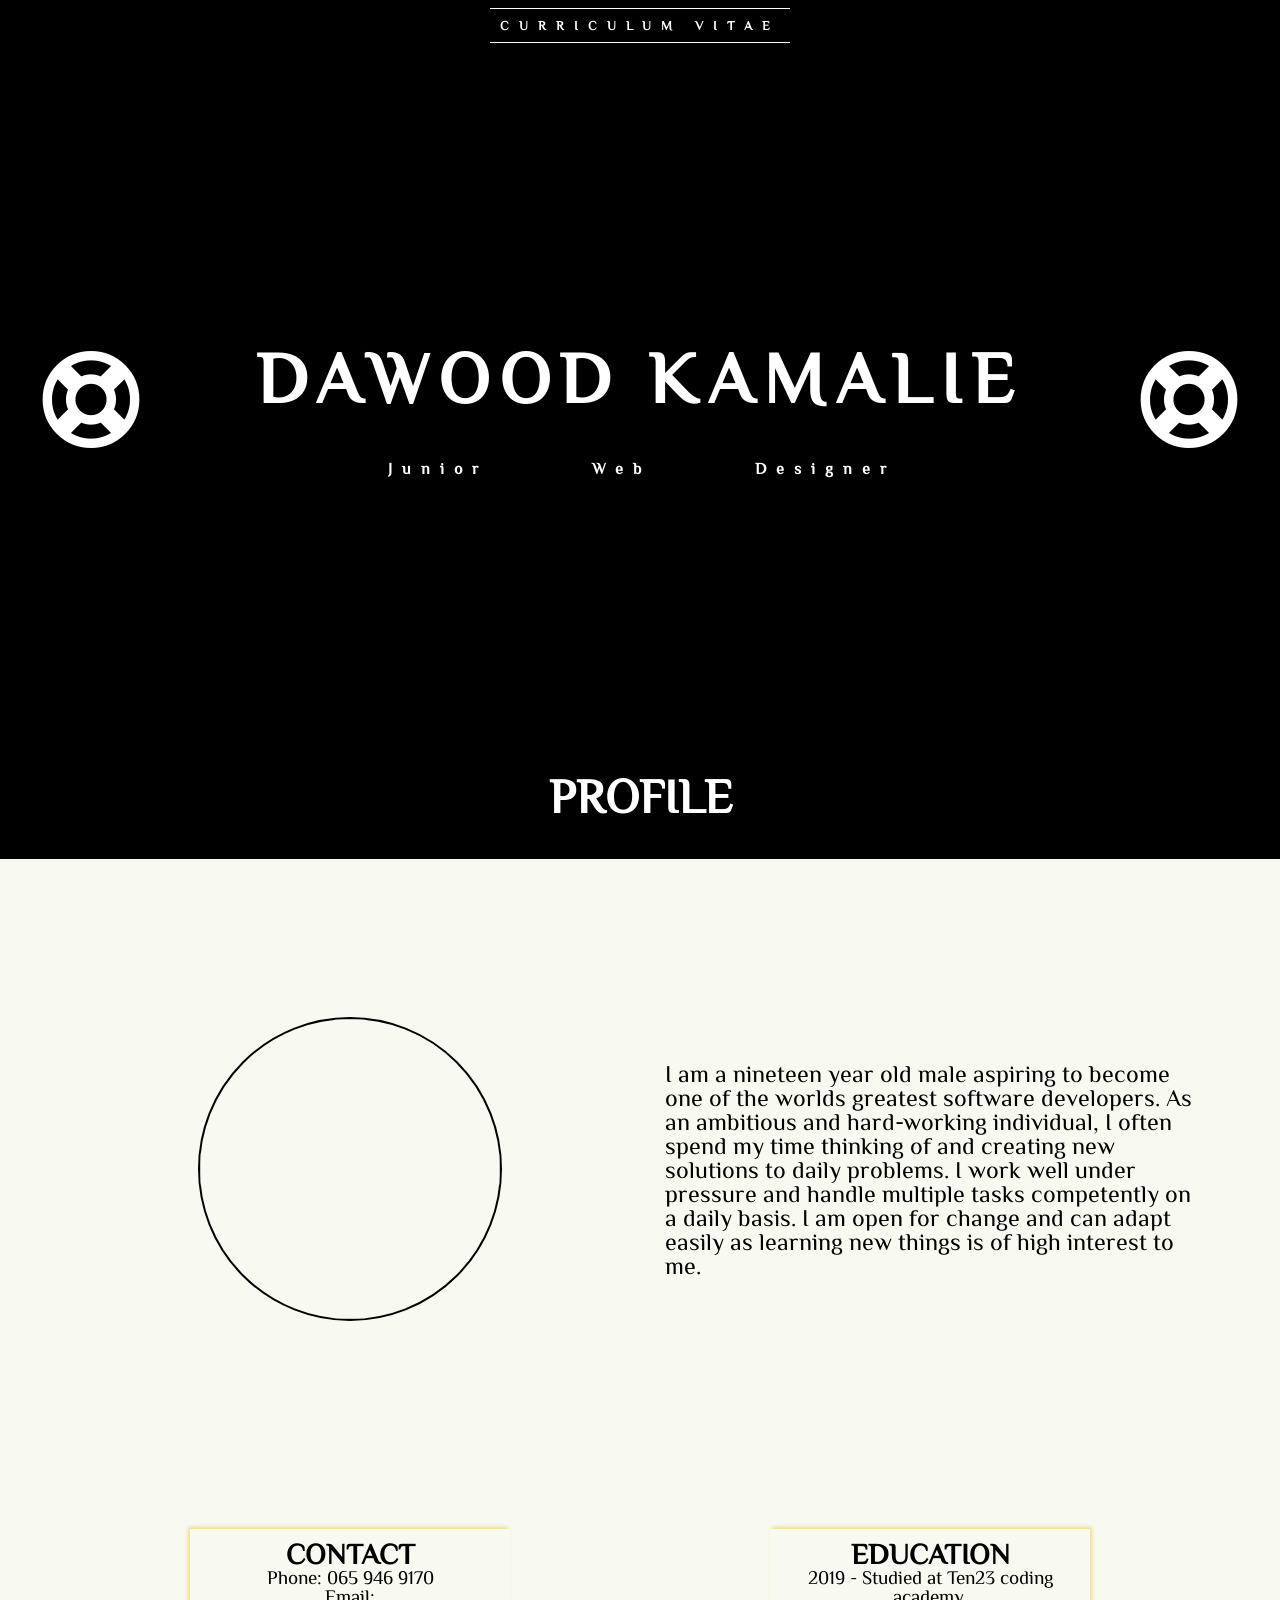
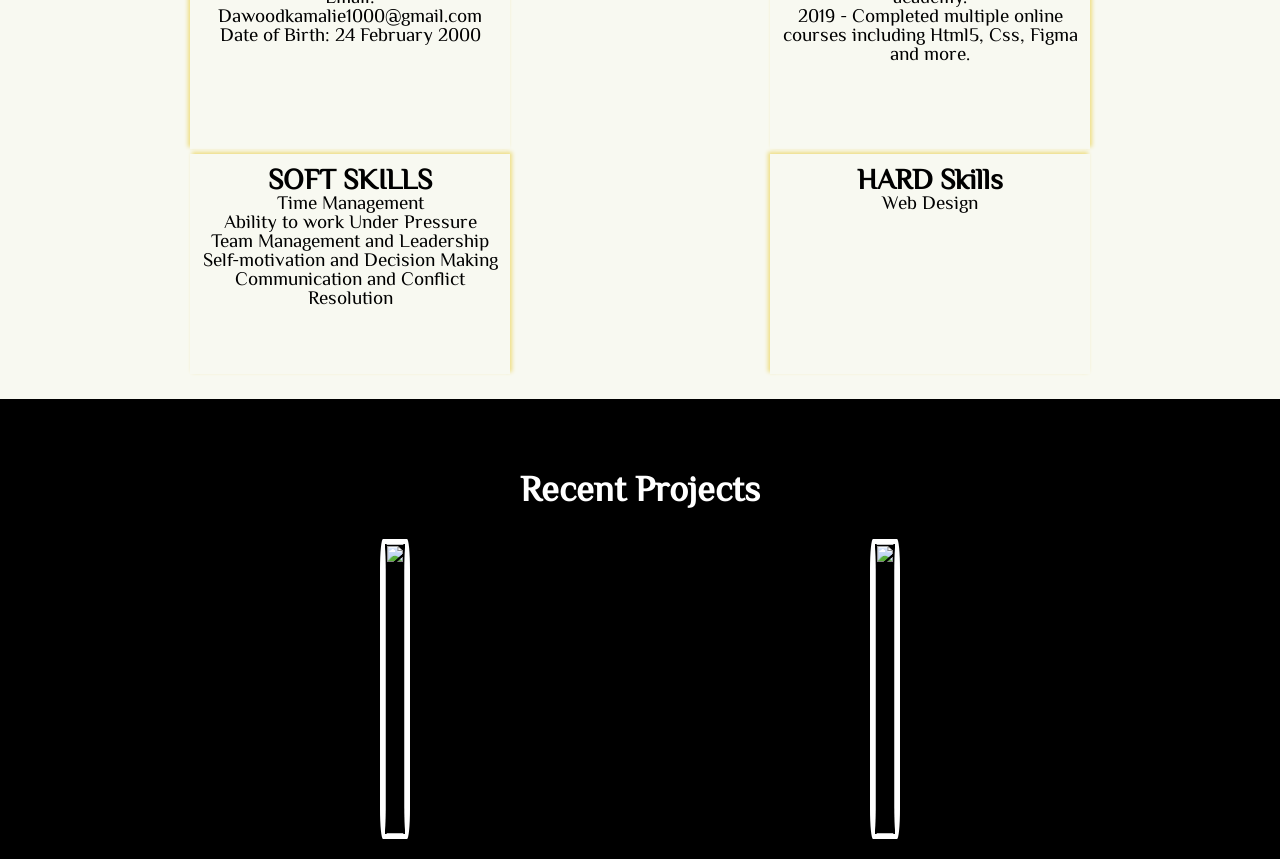
==== index.html @ 96abec30 "coMPLETE UPDATE" ====
<!DOCTYPE html>
<html lang="en" dir="ltr">
  <head>
    <link rel="stylesheet" href="https://use.fontawesome.com/releases/v5.8.1/css/all.css" integrity="sha384-50oBUHEmvpQ+1lW4y57PTFmhCaXp0ML5d60M1M7uH2+nqUivzIebhndOJK28anvf" crossorigin="anonymous">
    <link href="https://fonts.googleapis.com/css?family=ZCOOL+XiaoWei" rel="stylesheet">
    <link rel="stylesheet" href="./style.css">
    <meta charset="utf-8">
    <title>Dawood Kamalie</title>
  </head>
  <body>

    <section class="page-1">
      <div class="cv">
        <i class="far fa-star a"></i>
        <i class="far fa-star b"></i>
        <i class="far fa-star c"></i>
        <i class="far fa-star d"></i>
        <i class="far fa-star e"></i>
        <i class="far fa-star f"></i>
        <i class="far fa-star g"></i>
        <i class="far fa-star h"></i>
        <i class="far fa-star i"></i>
        <i class="far fa-star j"></i>
        <i class="far fa-star k"></i>
        <i class="far fa-star l"></i>
        <i class="far fa-star m"></i>
        <i class="far fa-star n"></i>
        <i class="far fa-star o"></i>
        <i class="far fa-star p"></i>
        <i class="far fa-star q"></i>
        <i class="far fa-star r"></i>

        <h3>CURRICULUM VITAE</h3>
      </div>
      <div class="anim1">
        <i class="far fa-life-ring second"></i>

      </div>
      <div class="name">
        <h1>DAWOOD KAMALIE</h1>
        <br>
        <h4 class="job-title">Junior Web Designer</h3>
      </div>
      <div class="anim2">
        <i class="far fa-life-ring second"></i>

      </div>
    </section>

    <div class="heading">
      <h1>PROFILE</h1>
    </div>
    <section class="profile">
      
      <div class="image">
        <img src="me1.jpg" width="300px" height="300px" alt="">
      </div>
      <div class="personal">
        <p class="about-me">I am a nineteen year old male aspiring
           to become one of the worlds greatest software developers.
           As an ambitious and hard-working individual, I often spend my time
           thinking of and creating new solutions to daily problems. I work well
           under pressure and handle multiple tasks competently on a daily basis. I
           am open for change and can adapt easily as learning new things is of
           high interest to me.</p>


      </div>
    </section>

    <section class="contact">
      <div class="personal-dets">
        <h1>CONTACT</h1>
        <p>Phone: 065 946 9170</p>
        <p>Email: Dawoodkamalie1000@gmail.com</p>
        <p>Date of Birth: 24 February 2000</p>

      </div>

      <div class="education">
        <h1>EDUCATION</h1>
        2019 - Studied at Ten23 coding academy.<br>
        2019 - Completed multiple online courses
            including Html5, Css, Figma and more.

      </div>

      <div class="skills">
        <h1>SOFT SKILLS</h1>
        <ul>
          <li>Time Management</li>
          <li>Ability to work Under Pressure</li>
          <li>Team Management and Leadership</li>
          <li>Self-motivation and Decision Making</li>
          <li>Communication and Conflict Resolution</li>
        </ul>
      </div>

      <div class="hard-skills">
          <h1>HARD Skills</h1>
          <p>Web Design</p>
      </div>
    </section>

    <section class="projects">
      <div class="recent">
        <h1>Recent Projects</h1>
      </div>
      <div class="project1">
        <img src="proj1.png" width="100%" height="100%" alt="">
      </div>
      <div class="project2">
        <img src="proj2.png" width="100%" height="100%" alt="">
      </div>
    </section>







  </body>
</html>
---- style.css ----
* {
  margin: 0;
  padding: 0;
}
body {
  background: black;
  color: white;
  font-family: 'ZCOOL XiaoWei', serif;
  font-size: 24px;
}
.page-1 {
  display: grid;
  grid-template-columns: 0.2fr 1fr 0.2fr;
  grid-template-rows: 50px 700px;
  grid-template-areas:
  "cv cv cv"
  "anim1 name anim2";
  justify-items: center;
  align-items: center;
  background: black;
  color: white;
}
.cv {
  grid-area: cv;
  padding: 10px;
  font-size: 11px;
  letter-spacing: 10px;
  border-bottom: 1px solid white;
  border-top: 1px solid white;
  white-space: nowrap;
}
.anim1 {
  grid-area: anim1;
  position: relative;
}
.anim1 i {
  color: white;
  font-size: 100px;
  text-align: center;
  animation: anim-1 5s infinite;
}
.anim2 {
  grid-area: anim2;
  position: relative;
}
.anim2 i {
  color: white;
  font-size: 100px;
  text-align: center;
  animation: anim-1 5s infinite;
}

.name {
  grid-area: name;
  font-size: 3rem;
  letter-spacing: 10px;
  white-space: nowrap;
}
.job-title {
  font-size: 1rem;
  position: absolute;
  right:30%;
  word-spacing: 90px;
}
/* KEYFRAME FOR COVER PAGE CIRCLES ROTATING */
@keyframes anim-1 {
  0% {
    transform: rotate(0deg);
  }
  50% {
    color: red;

  }
  100% {
    transform: rotate(360deg);
  }
}
/* Stars */
.a {
  position: absolute;
  left: 10%;
  animation: an1 10s forwards infinite;
}
.b {
  position: absolute;
  left: 7%;
  top: 10%;
  animation: an1 8s forwards infinite;
}
.c {
  position: absolute;
  left: 15%;
  top: 7%;
  animation: an1 14s forwards infinite;
}
.d {
  position: absolute;
  left: 20%;
  animation: an1 6s forwards infinite;

}
.e {
  position: absolute;
  left: 25%;
  top: 7%;
  animation: an1 9s forwards infinite;
}
.f {
  position: absolute;
  left: 30%;
  top: 4%;
  animation: an1 10s forwards infinite;
}
.g {
  position: absolute;
  left: 35%;
  top: 10%;
  animation: an1 13s forwards infinite;
}
.h {
  position: absolute;
  left: 40%;
  top: 12%;
  animation: an1 7s forwards infinite;
}
.i {
  position: absolute;
  left: 45%;
  top: 9%;
  animation: an1 11s forwards infinite;
}
.j {
  position: absolute;
  left: 50%;
  top: 12%;
  animation: an1 5s forwards infinite;
}
.k {
  position: absolute;
  left: 55%;
  top: 9%;
  animation: an1 10s forwards infinite;
}
.l {
  position: absolute;
  left: 60%;
  top: 12%;
  animation: an1 13s forwards infinite;
}
.m {
  position: absolute;
  left: 65%;
  top: 9%;
  animation: an1 8s forwards infinite;
}
.n {
  position: absolute;
  left: 70%;
  top: 7%;
  animation: an1 12s forwards infinite;
}
.o {
  position: absolute;
  left: 75%;
  animation: an1 15s forwards infinite;
}
.p {
  position: absolute;
  left: 80%
  top: 7%;
  animation: an1 5s forwards infinite;
}
.q {
  position: absolute;
  left: 85%;
  top: 9%;
  animation: an1 9s forwards infinite;
}
.r {
  position: absolute;
  left: 90%;
  animation: an1 10s forwards infinite;

}
@keyframes an1 {
  0% {
    opacity: 0.1;

  }
  50% {
    opacity: 1;
    color: red;
  }
  100% {
    transform: translateY(500px);
    opacity: 0;
  }
}


/* COVER PAGE */
.heading {
  text-align: center;
  border-top: 1px double black;
  margin: 20px;
}
/* PROFILE */
.profile {
  display: grid;
  grid-template-columns: 1fr 1fr;
  grid-template-rows: 500px;
  grid-template-areas:
  "image personal";
  margin-top: 40px;
  padding: 60px;
  /* box-shadow: 0 0 13px rgba(238,221,130, 1); */
  /* border: 5px solid black; */
  background: #F8F9F1;
  justify-items: center;
  align-items: center;
  color: black;
}
.image {
  grid-area: image;
  padding: 0px;
  margin-left: 40px;
  margin-right: 40px;

}
.image img {

  border-radius: 50%;
  border: 2px solid black;
}
.personal {
  grid-area: personal;
  padding: 25px;

}


@keyframes leaf-anim {
  0% {
    opacity: 0;
    color: white;

    font-size: 11px;
  }
  25% {
    color: #ffae42;
  }
  50% {
    color: black;
    opacity: 1;
  }
  75% {
    color: yellow;
    font-size: 11px;
  }

  100% {
    transform: translateY(1100px);
    color: orange;
    opacity: 0;

  }
}

/* PROFILE */

/* PROJECTS */


.projects {
  display: grid;
  grid-template-columns: 1fr 1fr;
  grid-template-rows: 20px 300px;
  grid-template-areas:
  "recent recent"
  "project1 project2";
  grid-gap: 100px;
  margin: 20px 200px;
  justify-items: center;

}
.project1 {
  grid-area: project1;
  /* box-shadow: 0 0 30px rgba(238,221,130, 1); */
  border: 5px solid white;
  border-radius: 10%;
}
.project1 img {
  border-radius: 10%;

}
.project2 {
  grid-area: project2;
  /* box-shadow: 0 0 30px rgba(238,221,130, 1); */
  border: 5px solid white;
  border-radius: 10%;

}
.project2 img {
  border-radius: 10%;

}
.recent {
  grid-area: recent;
  margin-top: 50px;

}

/* contact */
.contact {
  display: grid;
  grid-template-columns: 1fr 1fr;
  grid-template-rows: 200px 200px;
  grid-template-areas:
  "personal-dets education"
  "skills hard-skills";
  justify-items: center;
  align-items: center;
  padding: 60px;
  font-size: 1.2rem;
  text-align: center;
  /* box-shadow: 0 0 20px rgba(238,221,130, 1); */
  grid-gap: 0px;
  background: #F8F9F1;
  color: black;
  /* border: 5px solid white; */

}
.personal-dets {
  grid-area: personal-dets;
  padding: 10px;
  height: 200px;
  width: 300px;
  /* border: 2px solid white; */
  box-shadow: -2px -2px 4px rgba(238,221,130, 1);

}
.education {
  grid-area: education;
  height: 200px;
  width: 300px;
  padding: 10px;
  box-shadow: 2px -2px 4px rgba(238,221,130, 1);
  /* border: 2px solid white; */
}
.skills {
  grid-area: skills;
  height: 200px;
  width: 300px;
  margin-top: 50px;
  padding: 10px;
  box-shadow: 2px -2px 4px rgba(238,221,130, 1);
  /* border: 2px solid white; */
}
.skills ul {
  list-style: none;
}
.hard-skills {
  grid-area: hard-skills;
  height: 200px;
  width: 300px;
  /* border: 2px solid white; */
  padding: 10px;
  margin-top: 50px;
  box-shadow: -2px -2px 4px rgba(238,221,130, 1);
}





/* MEDIA QUERIES FOR ALL!!! */



page-1 {
  display: grid;
  grid-template-columns: 0.2fr 1fr 0.2fr;
  grid-template-rows: 50px 700px;
  grid-template-areas:
  "cv cv cv"
  "anim1 name anim2";
  justify-items: center;
  align-items: center;
  background: black;
  color: white;
}
.cv {
  grid-area: cv;
  padding: 10px;
  font-size: 11px;
  letter-spacing: 10px;
  border-bottom: 1px solid white;
  border-top: 1px solid white;
}
.anim1 {
  grid-area: anim1;
  position: relative;
}
.anim1 i {
  color: white;
  font-size: 100px;
  text-align: center;
  animation: anim-1 5s infinite;
}
.anim2 {
  grid-area: anim2;
  position: relative;
}
.anim2 i {
  color: white;
  font-size: 100px;
  text-align: center;
  animation: anim-1 5s infinite;
}

.name {
  grid-area: name;
  font-size: 3rem;
  letter-spacing: 10px;
  white-space: nowrap;
}

/* KEYFRAME FOR COVER PAGE CIRCLES ROTATING */
@keyframes anim-1 {
  0% {
    transform: rotate(0deg);
  }
  50% {
    color: red;

  }
  100% {
    transform: rotate(360deg);
  }
}

    /* Media Queries for Top section */
@media(max-width: 985px ) {
  .page-1 {

  }
  .anim1 {
    transform: translate(370px, 200px);
    transition: 2s ease;

  }
  .anim2 {
    transform: translate(-358px, -200px);
    transition: 2s ease;
  }
  .name {
    font-size: 2rem;
    white-space: nowrap;
  }

}

@media (max-width: 875px) {
  .anim1 {
    transform: translate(0px, 0px);
  }
  .anim2 {
    transform: translate(0px, 0px);
  }
  .page-1 {
    display: grid;
    grid-template-columns: 0.2fr 1fr 0.2fr;
    grid-template-rows: 50px 500px;
    grid-template-areas:
    "cv cv cv"
    "anim1 name anim2";
    justify-items: center;
    align-items: center;
    background: black;
    color: white;
  }
}
@media (max-width: 750px) {
  .name {
    font-size: 1.5rem;
    white-space: nowrap;
    letter-spacing: 2px;
  }
  .anim1 {

  }
  .anim1 i {
    font-size: 3.5rem;
  }
  .anim2 {

  }
  .anim2 i {
    font-size: 3.5rem;
  }

}

        /* Media Queries for Top section */
        /* MEDIA QUERIES FOR PROFILE */
@media (max-width: 850px) {
  .profile {
    grid-template-areas:
    "image"
    "personal";
    grid-template-columns: 1fr;
    grid-template-rows: 300px 300px;
    font-size: 1.3rem;
    justify-items: center;
    text-align: center;
  }
  .image {
    margin-bottom: 20px;
  }
  .image img {
    height: 200px;
    width: 200px;
  }
}

        /* MEDIA QUERIES FOR PROJECTS */

@media (max-width:1100px) {
  .projects {
    grid-template-columns: 1fr 1fr;
    grid-template-rows: 20px 250px;
  }
}
@media (max-width: 1000px) {
  .projects {
    grid-template-rows: 20px 200px;

  }
}
@media (max-width: 900px) {
  .projects {
    grid-template-areas:
    "recent"
    "project1"
    "project2";
    grid-template-columns: 1fr;
    grid-template-rows: 20px 350px 350px;
    margin: 100px;
  }
}
@media (max-width: 500px) {
  .projects {
    margin: 50px;
    grid-template-rows: 20px 250px 250px;

  }
  .recent {
    margin: 0px;
  }
  .project1 {
    margin: 0px;
  }
  .project2 {
    margin: 0px;
  }
}





/* MEDIA QUERIES FOR CONTACT */
@media (max-width: 700px) {
  .contact {
    grid-template-areas:
    "personal-dets"
    "education"
    "skills"
    "hard-skills";
    grid-template-columns: 1fr;
  }
}
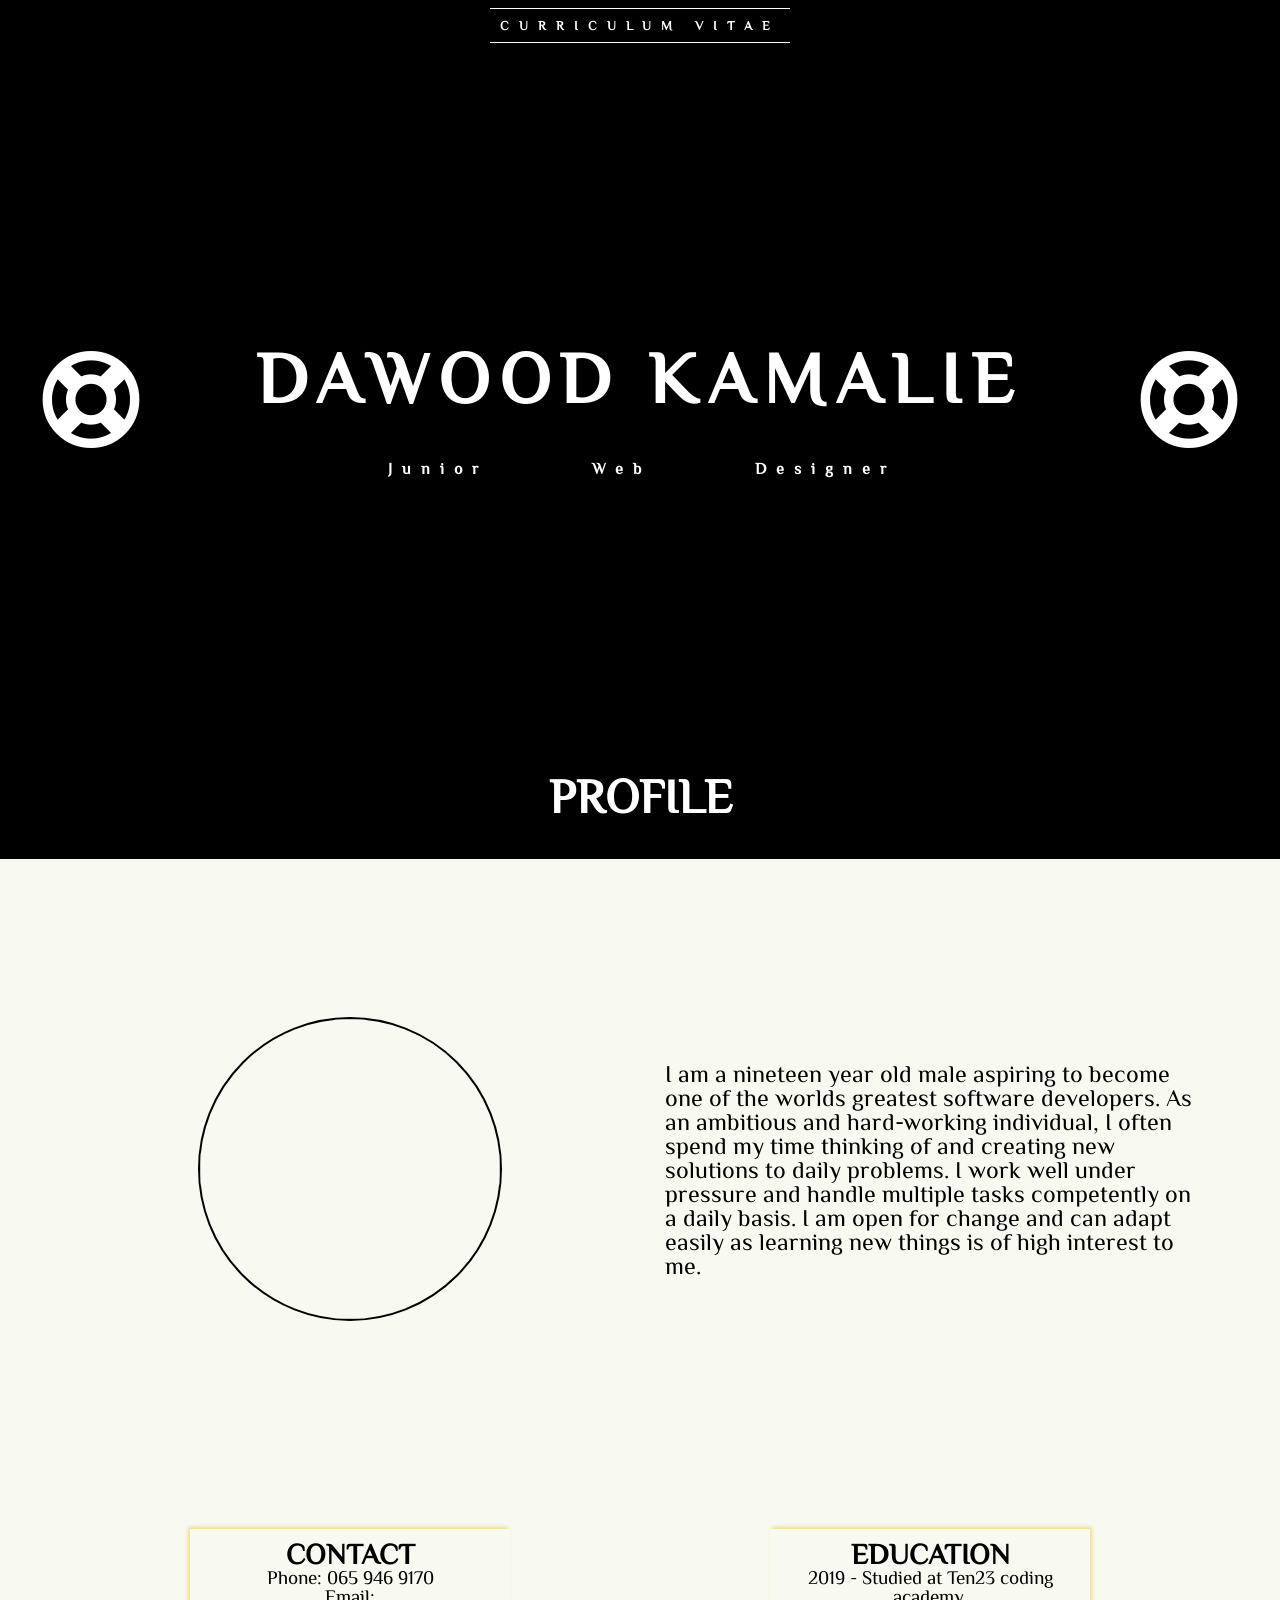
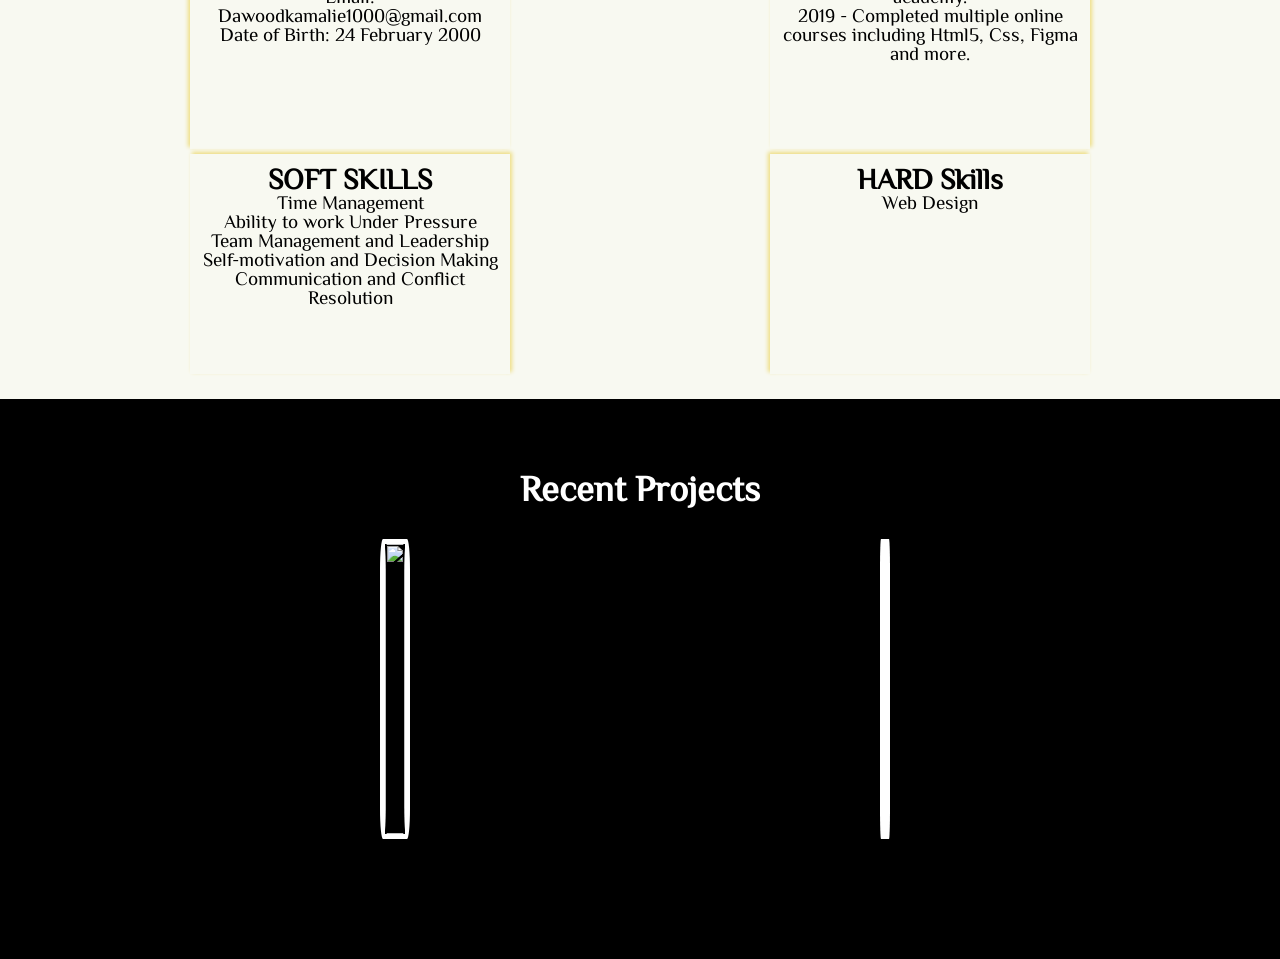
==== commit 76dcbc2f: "Update index.html" ====
--- a/index.html
+++ b/index.html
@@ -51,7 +51,7 @@
       <h1>PROFILE</h1>
     </div>
     <section class="profile">
-      
+
       <div class="image">
         <img src="me1.jpg" width="300px" height="300px" alt="">
       </div>
@@ -107,10 +107,10 @@
         <h1>Recent Projects</h1>
       </div>
       <div class="project1">
-        <img src="proj1.png" width="100%" height="100%" alt="">
+        <a href="https://dkamalie.github.io/Rest-index/"><img src="./proj1.png" width="100%" height="100%" alt=""></a>
       </div>
       <div class="project2">
-        <img src="proj2.png" width="100%" height="100%" alt="">
+        <a href=""<img src="./proj2.png" width="100%" height="100%" alt="">
       </div>
     </section>
 
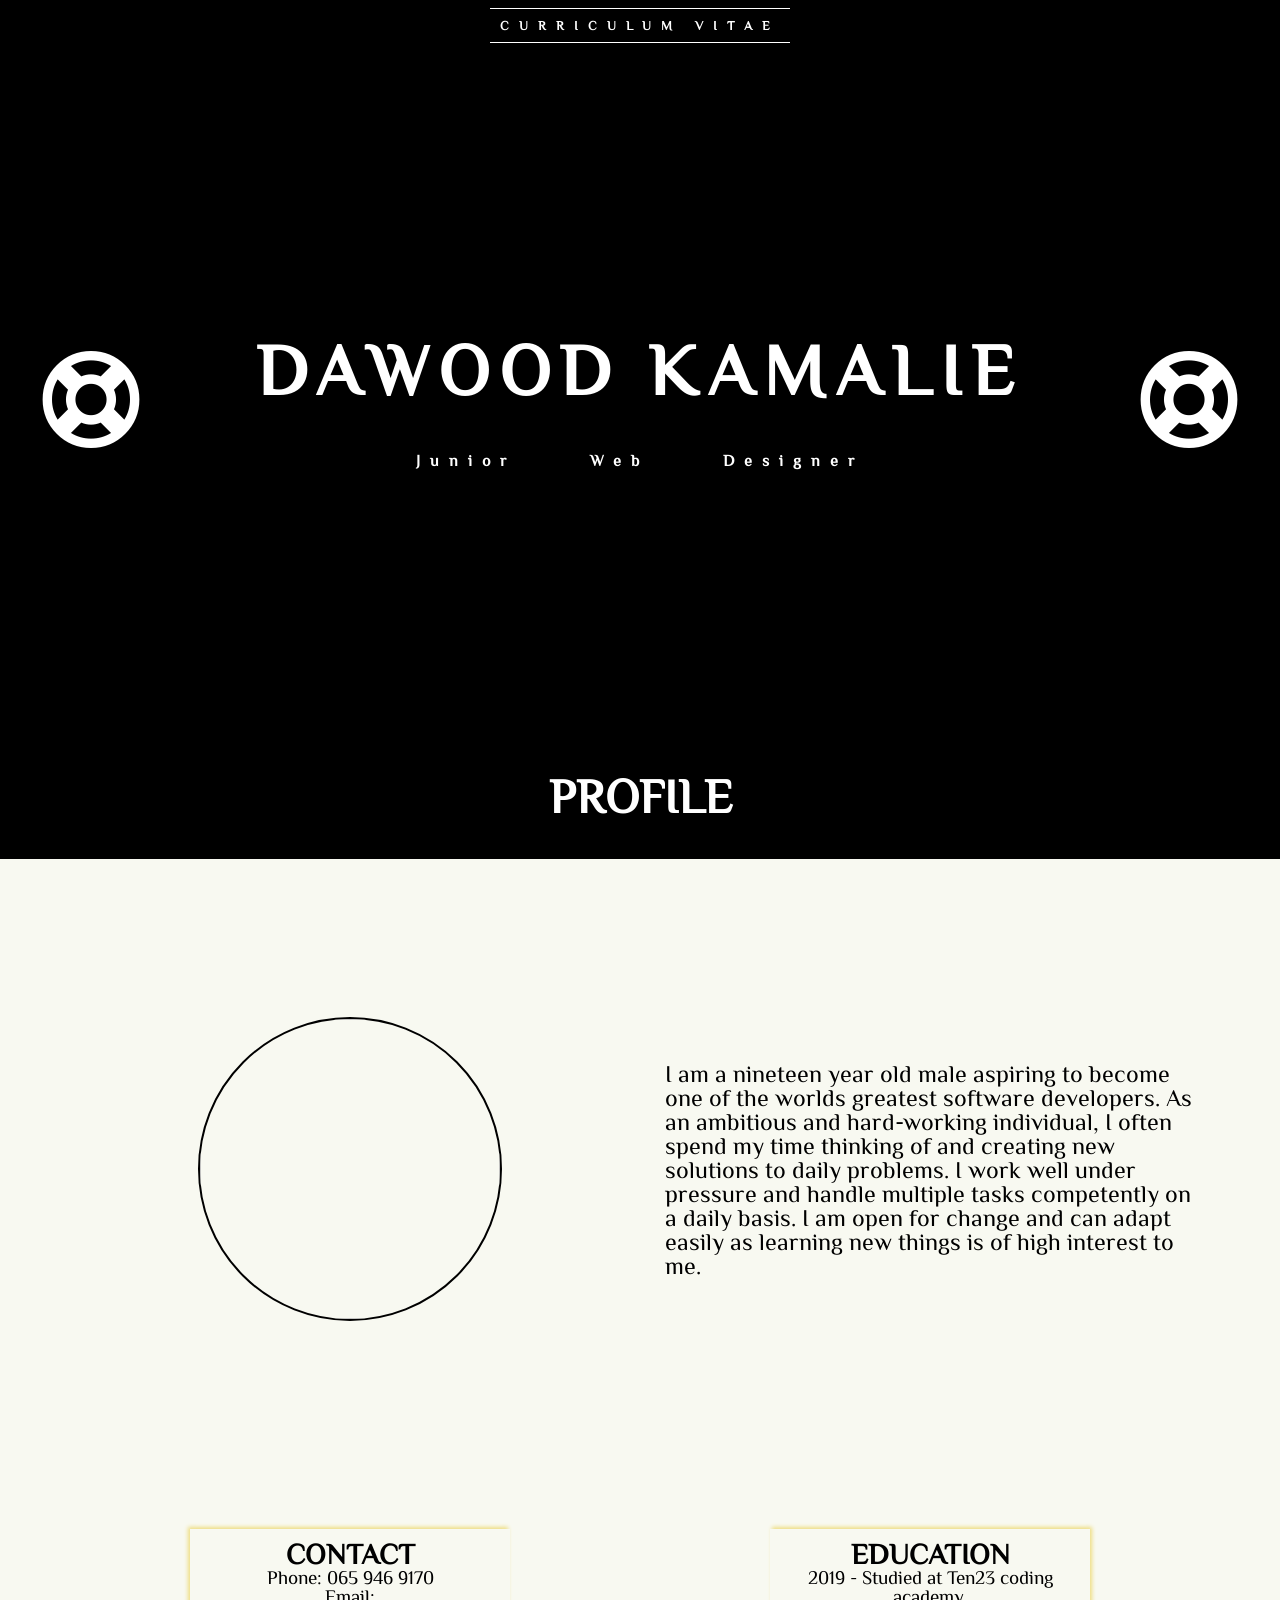
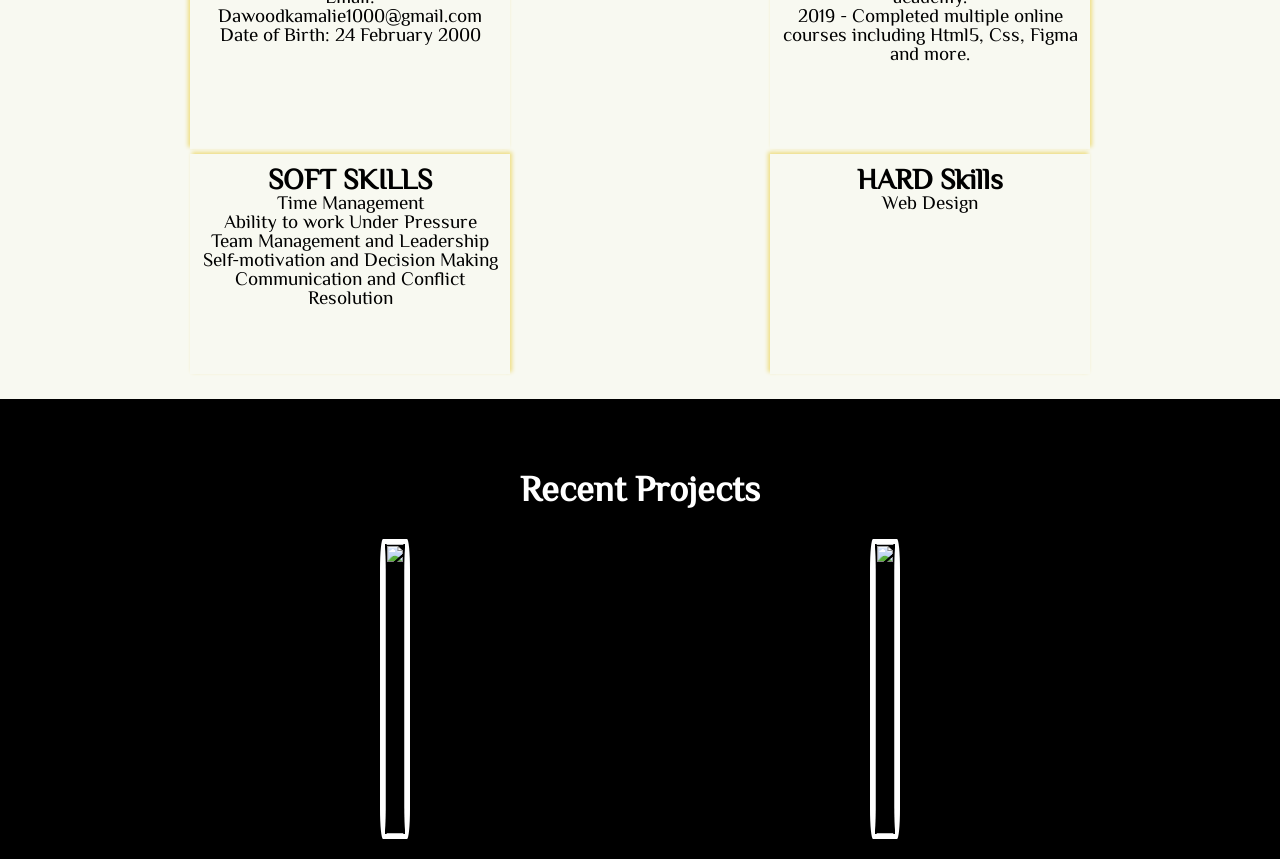
==== commit df17e09a: "Update viewport" ====
--- a/index.html
+++ b/index.html
@@ -1,6 +1,7 @@
 <!DOCTYPE html>
 <html lang="en" dir="ltr">
   <head>
+    <meta name="viewport" content="width=device-width, initial-scale=1.0">
     <link rel="stylesheet" href="https://use.fontawesome.com/releases/v5.8.1/css/all.css" integrity="sha384-50oBUHEmvpQ+1lW4y57PTFmhCaXp0ML5d60M1M7uH2+nqUivzIebhndOJK28anvf" crossorigin="anonymous">
     <link href="https://fonts.googleapis.com/css?family=ZCOOL+XiaoWei" rel="stylesheet">
     <link rel="stylesheet" href="./style.css">
@@ -110,7 +111,7 @@
         <a href="https://dkamalie.github.io/Rest-index/"><img src="./proj1.png" width="100%" height="100%" alt=""></a>
       </div>
       <div class="project2">
-        <a href=""<img src="./proj2.png" width="100%" height="100%" alt="">
+        <a href="https://dkamalie.github.io/Coffee-shop/"><img src="./proj2.png" width="100%" height="100%" alt=""></a>
       </div>
     </section>
 
--- a/style.css
+++ b/style.css
@@ -14,7 +14,8 @@
   grid-template-rows: 50px 700px;
   grid-template-areas:
   "cv cv cv"
-  "anim1 name anim2";
+  "anim1 name anim2"
+  ". job-title .";
   justify-items: center;
   align-items: center;
   background: black;
@@ -57,10 +58,12 @@
   white-space: nowrap;
 }
 .job-title {
+  grid-area: job-title;
   font-size: 1rem;
-  position: absolute;
-  right:30%;
-  word-spacing: 90px;
+  text-align: center;
+  word-spacing: 60px;
+
+
 }
 /* KEYFRAME FOR COVER PAGE CIRCLES ROTATING */
 @keyframes anim-1 {
@@ -377,54 +380,6 @@
 
 
 
-page-1 {
-  display: grid;
-  grid-template-columns: 0.2fr 1fr 0.2fr;
-  grid-template-rows: 50px 700px;
-  grid-template-areas:
-  "cv cv cv"
-  "anim1 name anim2";
-  justify-items: center;
-  align-items: center;
-  background: black;
-  color: white;
-}
-.cv {
-  grid-area: cv;
-  padding: 10px;
-  font-size: 11px;
-  letter-spacing: 10px;
-  border-bottom: 1px solid white;
-  border-top: 1px solid white;
-}
-.anim1 {
-  grid-area: anim1;
-  position: relative;
-}
-.anim1 i {
-  color: white;
-  font-size: 100px;
-  text-align: center;
-  animation: anim-1 5s infinite;
-}
-.anim2 {
-  grid-area: anim2;
-  position: relative;
-}
-.anim2 i {
-  color: white;
-  font-size: 100px;
-  text-align: center;
-  animation: anim-1 5s infinite;
-}
-
-.name {
-  grid-area: name;
-  font-size: 3rem;
-  letter-spacing: 10px;
-  white-space: nowrap;
-}
-
 /* KEYFRAME FOR COVER PAGE CIRCLES ROTATING */
 @keyframes anim-1 {
   0% {
@@ -580,3 +535,19 @@
     grid-template-columns: 1fr;
   }
 }
+
+/*  */
+
+
+}
+
+
+/* 465 */
+@media (max-wdith: 465px) {
+  .profile {
+    grid-template-areas:
+    "image"
+    "personal";
+    grid-template-columns: 1fr;
+  }
+}
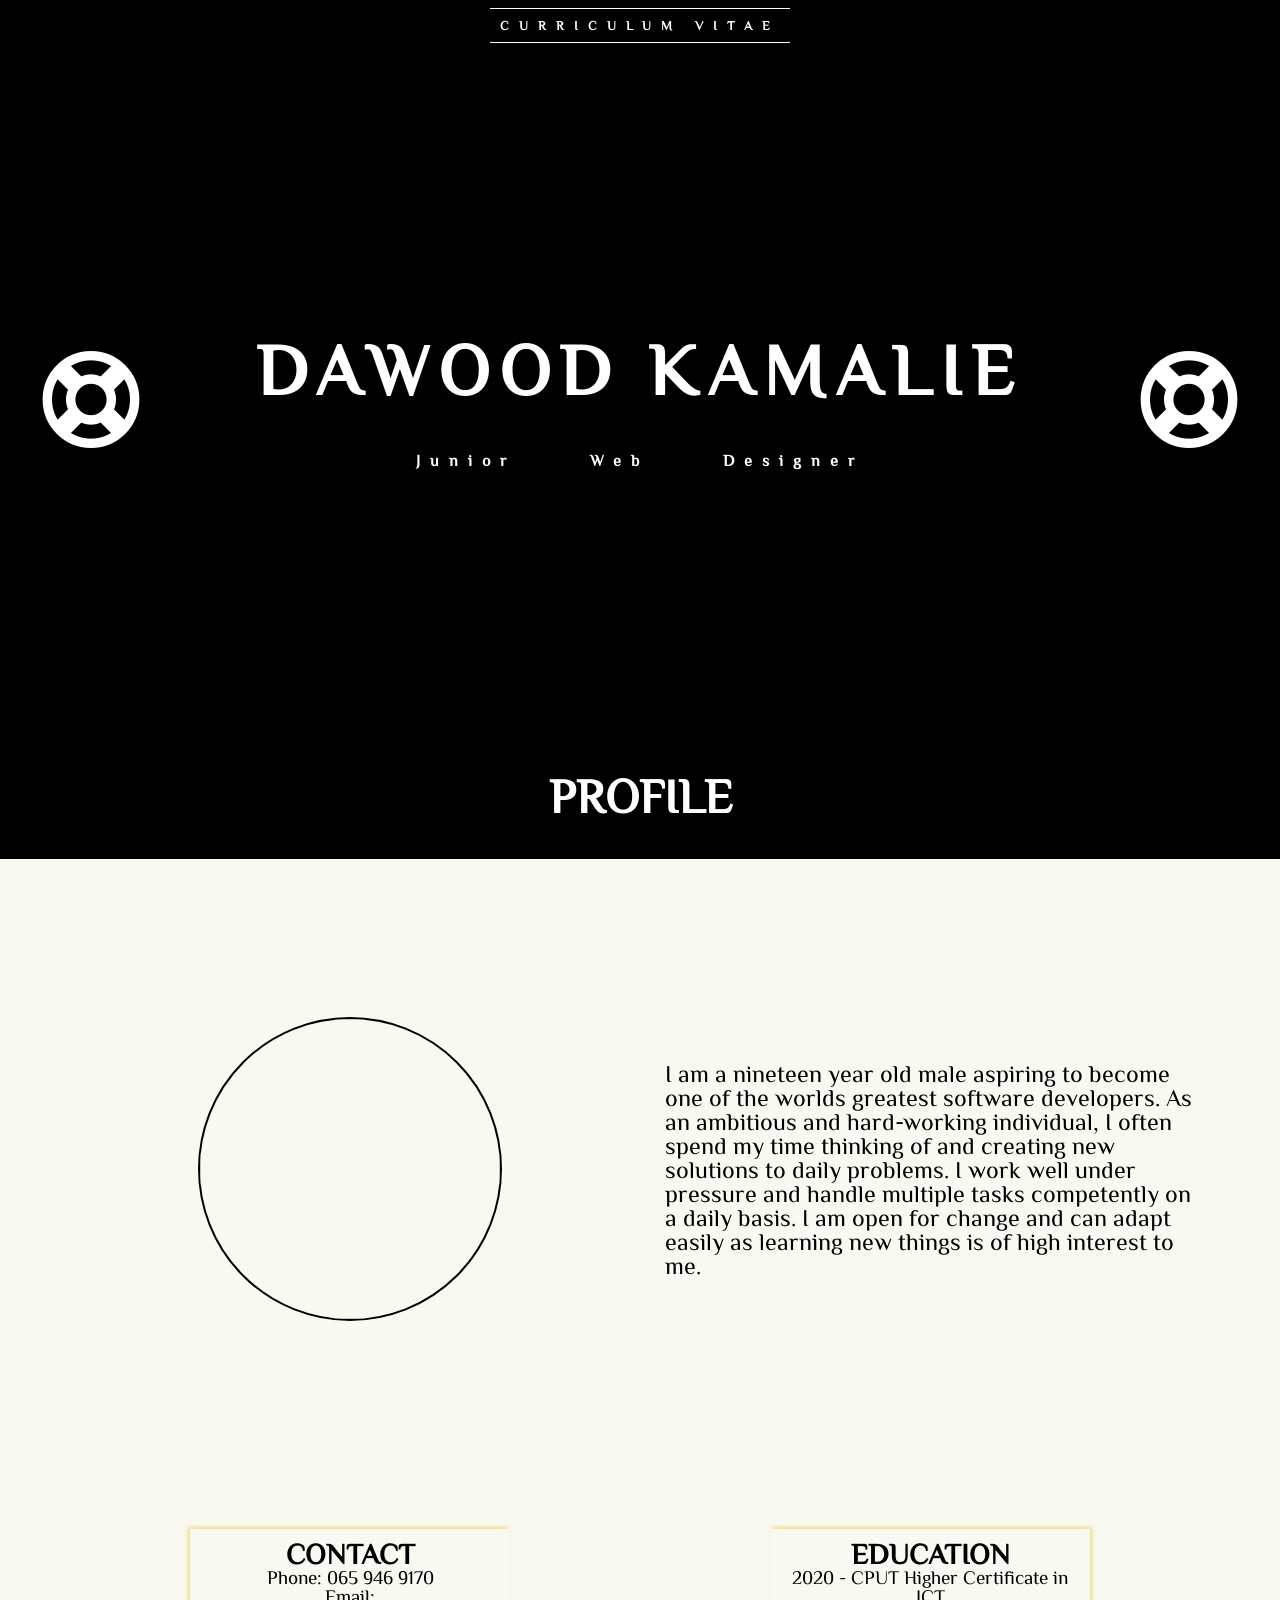
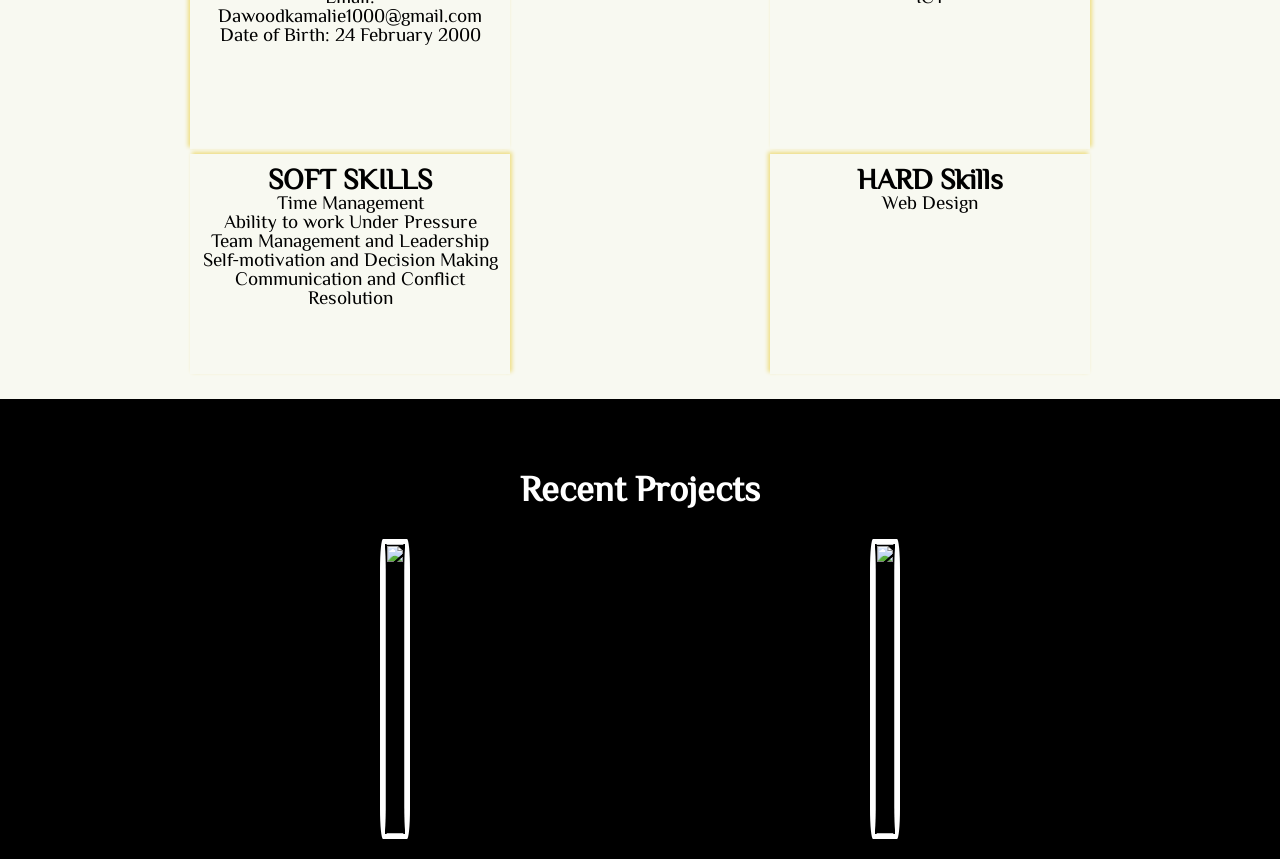
==== commit 68c33955: "Update index.html" ====
--- a/index.html
+++ b/index.html
@@ -80,9 +80,7 @@
 
       <div class="education">
         <h1>EDUCATION</h1>
-        2019 - Studied at Ten23 coding academy.<br>
-        2019 - Completed multiple online courses
-            including Html5, Css, Figma and more.
+        2020 - CPUT Higher Certificate in ICT
 
       </div>
 
